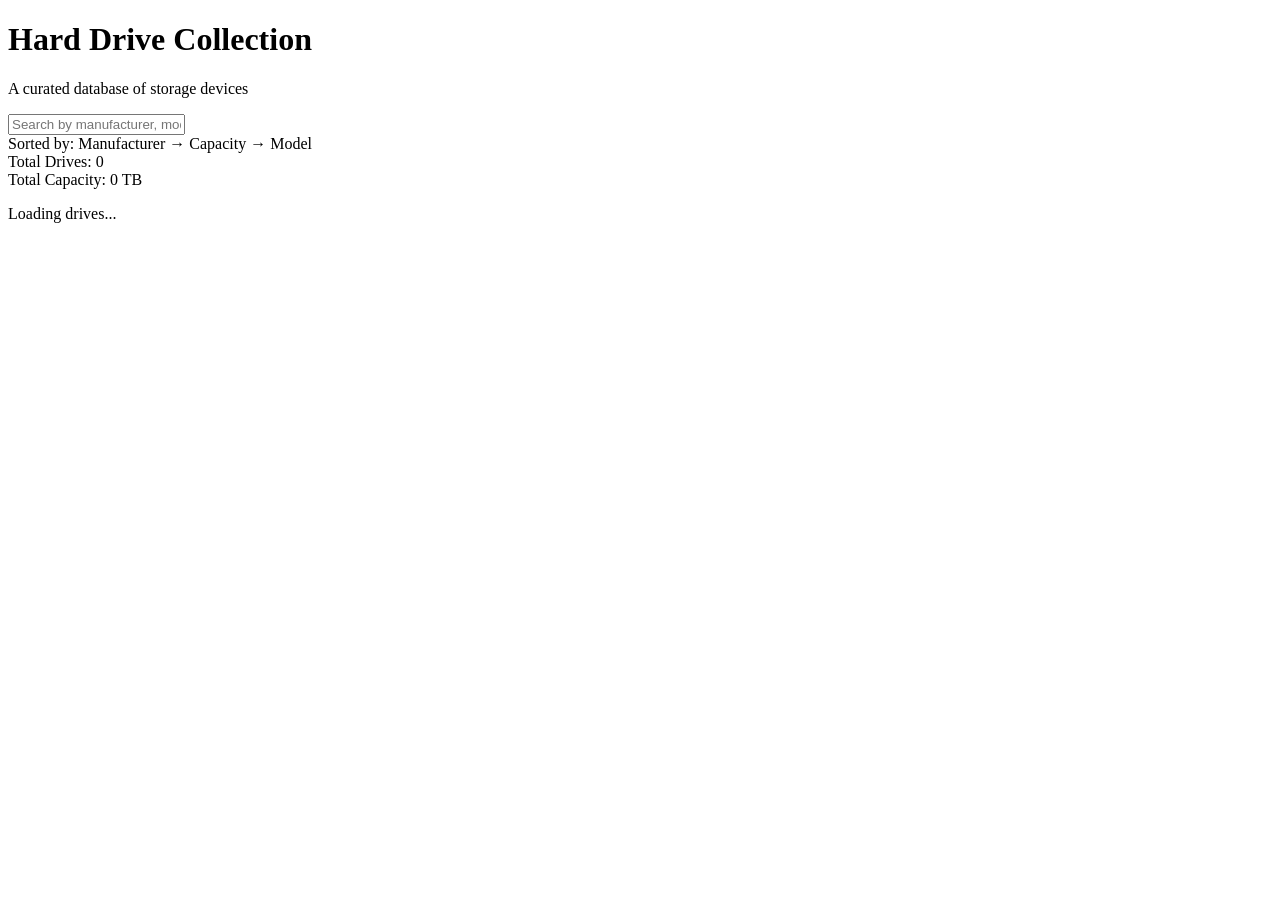
==== index.html @ d9398074 "Create initial HTML structure for hard drive database website" ====
<!DOCTYPE html>
<html lang="en">
<head>
    <meta charset="UTF-8">
    <meta name="viewport" content="width=device-width, initial-scale=1.0">
    <title>Hard Drive Collection Database</title>
    <link rel="stylesheet" href="styles.css">
</head>
<body>
    <div class="container">
        <header>
            <h1>Hard Drive Collection</h1>
            <p class="subtitle">A curated database of storage devices</p>
        </header>

        <div class="controls">
            <input 
                type="text" 
                id="searchInput" 
                placeholder="Search by manufacturer, model, or capacity..."
                class="search-bar"
            >
            <div class="filter-info">
                Sorted by: Manufacturer → Capacity → Model
            </div>
        </div>

        <div id="stats" class="stats-section">
            <div class="stat">
                <span class="stat-label">Total Drives:</span>
                <span class="stat-value" id="totalDrives">0</span>
            </div>
            <div class="stat">
                <span class="stat-label">Total Capacity:</span>
                <span class="stat-value" id="totalCapacity">0 TB</span>
            </div>
        </div>

        <div id="drivesContainer" class="drives-grid">
            <p class="loading">Loading drives...</p>
        </div>
    </div>

    <script src="script.js"></script>
</body>
</html>
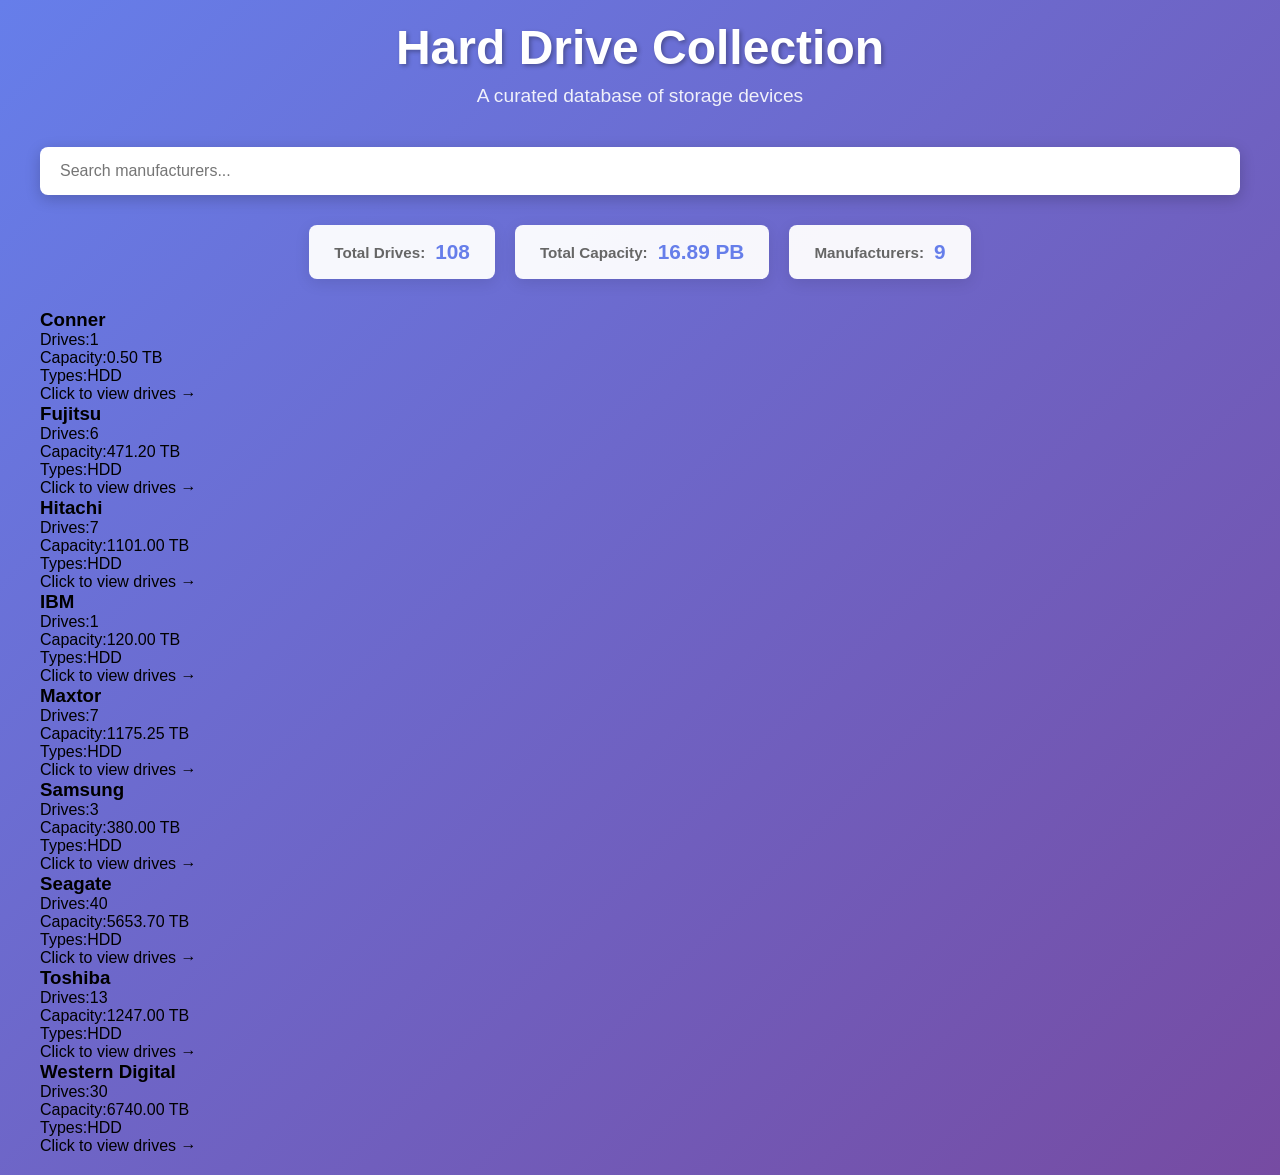
==== commit 1ef7a956: "Fix index.html - ensure manufacturersContainer exists" ====
--- a/index.html
+++ b/index.html
@@ -17,12 +17,9 @@
             <input 
                 type="text" 
                 id="searchInput" 
-                placeholder="Search by manufacturer, model, or capacity..."
+                placeholder="Search manufacturers..."
                 class="search-bar"
             >
-            <div class="filter-info">
-                Sorted by: Manufacturer → Capacity → Model
-            </div>
         </div>
 
         <div id="stats" class="stats-section">
@@ -34,10 +31,14 @@
                 <span class="stat-label">Total Capacity:</span>
                 <span class="stat-value" id="totalCapacity">0 TB</span>
             </div>
+            <div class="stat">
+                <span class="stat-label">Manufacturers:</span>
+                <span class="stat-value" id="totalManufacturers">0</span>
+            </div>
         </div>
 
-        <div id="drivesContainer" class="drives-grid">
-            <p class="loading">Loading drives...</p>
+        <div id="manufacturersContainer" class="manufacturers-grid">
+            <p class="loading">Loading manufacturers...</p>
         </div>
     </div>
 
--- a/styles.css
+++ b/styles.css
@@ -0,0 +1,211 @@
+* {
+    margin: 0;
+    padding: 0;
+    box-sizing: border-box;
+}
+
+body {
+    font-family: 'Segoe UI', Tahoma, Geneva, Verdana, sans-serif;
+    background: linear-gradient(135deg, #667eea 0%, #764ba2 100%);
+    min-height: 100vh;
+    padding: 20px;
+}
+
+.container {
+    max-width: 1200px;
+    margin: 0 auto;
+}
+
+header {
+    text-align: center;
+    color: white;
+    margin-bottom: 40px;
+    animation: slideDown 0.6s ease-out;
+}
+
+header h1 {
+    font-size: 3em;
+    margin-bottom: 10px;
+    text-shadow: 2px 2px 4px rgba(0, 0, 0, 0.3);
+}
+
+header .subtitle {
+    font-size: 1.2em;
+    opacity: 0.9;
+}
+
+.controls {
+    display: flex;
+    flex-direction: column;
+    gap: 15px;
+    margin-bottom: 30px;
+}
+
+.search-bar {
+    padding: 15px 20px;
+    font-size: 1em;
+    border: none;
+    border-radius: 8px;
+    box-shadow: 0 4px 15px rgba(0, 0, 0, 0.2);
+    transition: all 0.3s ease;
+}
+
+.search-bar:focus {
+    outline: none;
+    box-shadow: 0 4px 20px rgba(0, 0, 0, 0.3);
+    transform: translateY(-2px);
+}
+
+.filter-info {
+    text-align: center;
+    color: white;
+    font-size: 0.95em;
+    opacity: 0.9;
+}
+
+.stats-section {
+    display: flex;
+    gap: 20px;
+    margin-bottom: 30px;
+    justify-content: center;
+    flex-wrap: wrap;
+}
+
+.stat {
+    background: rgba(255, 255, 255, 0.95);
+    padding: 15px 25px;
+    border-radius: 8px;
+    box-shadow: 0 4px 15px rgba(0, 0, 0, 0.1);
+    display: flex;
+    align-items: center;
+    gap: 10px;
+}
+
+.stat-label {
+    color: #666;
+    font-weight: 600;
+    font-size: 0.95em;
+}
+
+.stat-value {
+    color: #667eea;
+    font-size: 1.3em;
+    font-weight: bold;
+}
+
+.drives-grid {
+    display: grid;
+    grid-template-columns: repeat(auto-fill, minmax(320px, 1fr));
+    gap: 20px;
+    animation: fadeIn 0.6s ease-out;
+}
+
+.drive-card {
+    background: white;
+    border-radius: 12px;
+    padding: 20px;
+    box-shadow: 0 4px 15px rgba(0, 0, 0, 0.1);
+    transition: all 0.3s ease;
+    animation: slideUp 0.5s ease-out;
+}
+
+.drive-card:hover {
+    transform: translateY(-5px);
+    box-shadow: 0 8px 25px rgba(0, 0, 0, 0.2);
+}
+
+.drive-card h3 {
+    color: #667eea;
+    margin-bottom: 12px;
+    font-size: 1.3em;
+}
+
+.drive-specs {
+    display: flex;
+    flex-direction: column;
+    gap: 10px;
+}
+
+.spec {
+    display: flex;
+    justify-content: space-between;
+    padding: 8px 0;
+    border-bottom: 1px solid #f0f0f0;
+}
+
+.spec:last-child {
+    border-bottom: none;
+}
+
+.spec-label {
+    font-weight: 600;
+    color: #666;
+    font-size: 0.9em;
+}
+
+.spec-value {
+    color: #333;
+    font-weight: 500;
+}
+
+.loading {
+    text-align: center;
+    color: white;
+    font-size: 1.2em;
+    padding: 40px;
+    grid-column: 1 / -1;
+}
+
+.no-results {
+    text-align: center;
+    color: white;
+    font-size: 1.2em;
+    padding: 40px;
+    grid-column: 1 / -1;
+}
+
+@keyframes slideDown {
+    from {
+        opacity: 0;
+        transform: translateY(-20px);
+    }
+    to {
+        opacity: 1;
+        transform: translateY(0);
+    }
+}
+
+@keyframes slideUp {
+    from {
+        opacity: 0;
+        transform: translateY(20px);
+    }
+    to {
+        opacity: 1;
+        transform: translateY(0);
+    }
+}
+
+@keyframes fadeIn {
+    from {
+        opacity: 0;
+    }
+    to {
+        opacity: 1;
+    }
+}
+
+@media (max-width: 768px) {
+    header h1 {
+        font-size: 2em;
+    }
+
+    .drives-grid {
+        grid-template-columns: 1fr;
+    }
+
+    .stat {
+        flex: 1;
+        min-width: 200px;
+    }
+}
